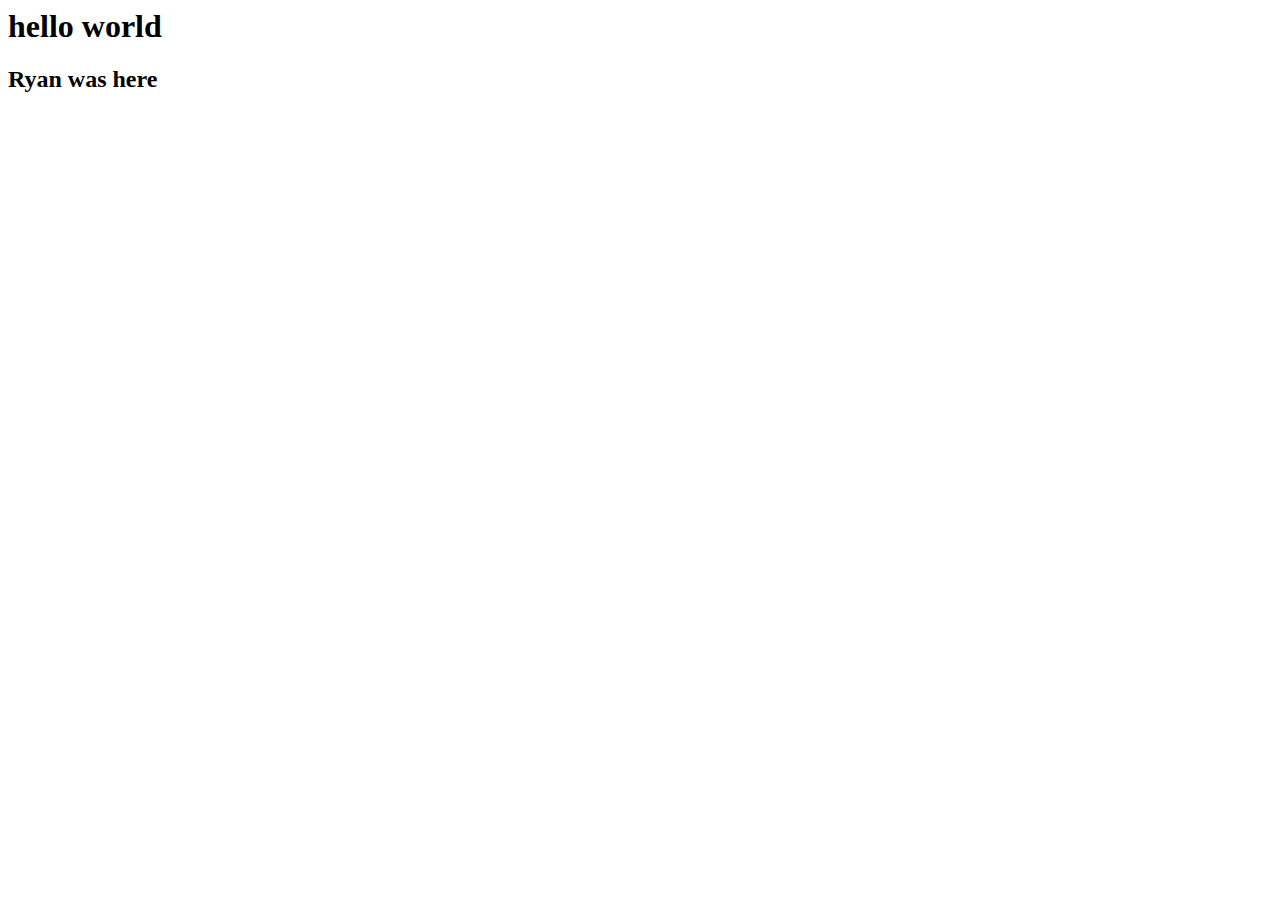
==== index.html @ cd971c1d "Update index.html" ====
<head>
  <meta property="og:title" content="test" />
  <meta property="og:description" content="testing the description" />
  <meta property="og:image" content="/preview.png" />
  <meta property="og:url" content="https://ryanyjy.github.io" />
  
  <meta property='twitter:title' content="some title"/>
  <meta image='twitter:image' content="https://ryanyjy.github.io/preview.png"/>
  <meta name="twitter:card" content="summary_large_image"/>

  <title>Ryjy Portfolio</title>
</head>


<body>
    <h1>hello world</h1>
    <h2>Ryan was here</h2>
</body>
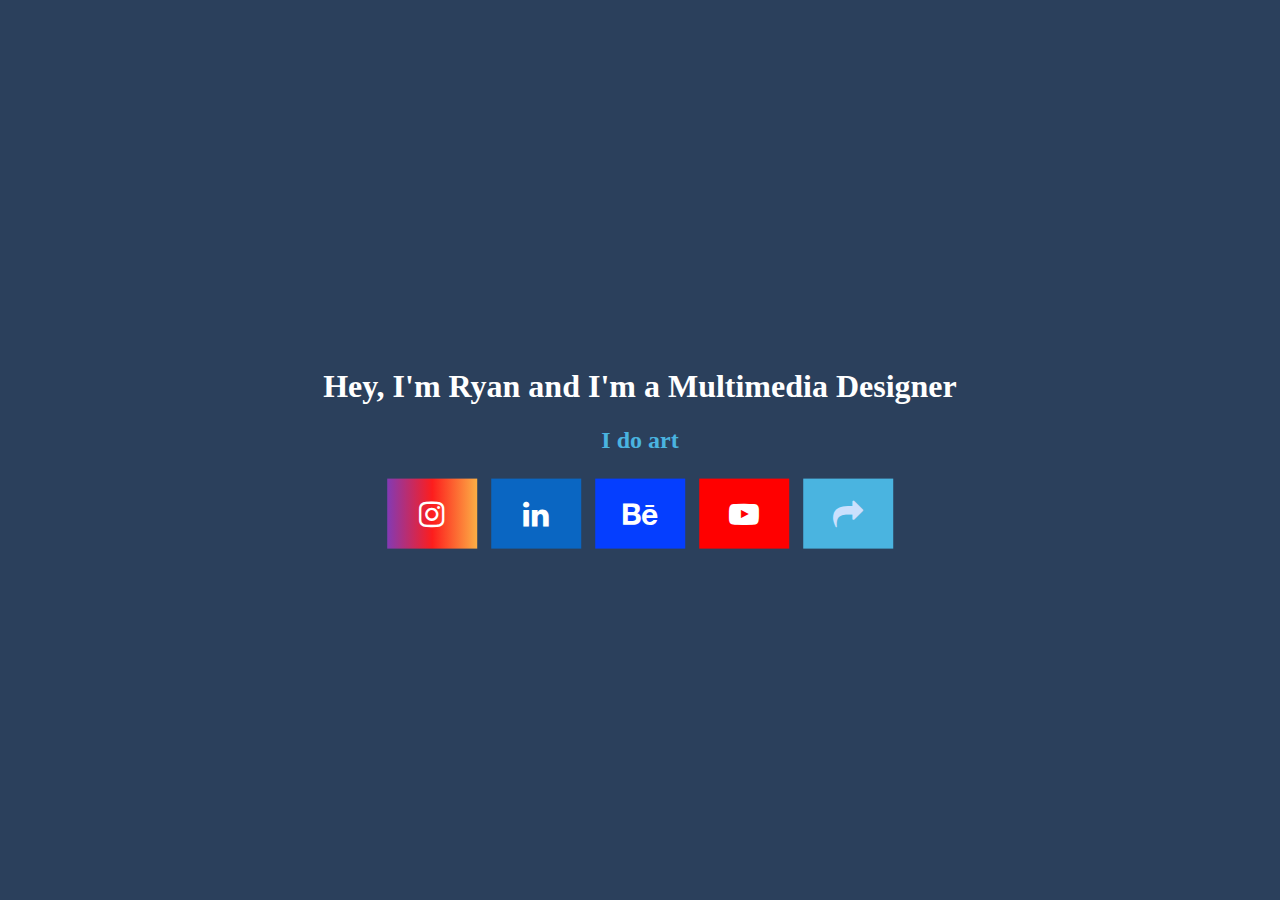
==== commit ae0725ab: "V2" ====
--- a/index.html
+++ b/index.html
@@ -1,18 +1,51 @@
+<!DOCTYPE html>
+<html>
+
 <head>
-  <meta property="og:title" content="test" />
-  <meta property="og:description" content="testing the description" />
-  <meta property="og:image" content="/preview.png" />
-  <meta property="og:url" content="https://ryanyjy.github.io" />
-  
-  <meta property='twitter:title' content="some title"/>
-  <meta image='twitter:image' content="https://ryanyjy.github.io/preview.png"/>
-  <meta name="twitter:card" content="summary_large_image"/>
+  <meta charset="utf-8">
 
-  <title>Ryjy Portfolio</title>
+  <!-- Primary Meta Tags -->
+  <title>Ryjy's Website</title>
+  <meta name="title" content="Ryjy's Website" />
+  <meta name="description" content="Ryan's artworks, animations, 3D models" />
+
+  <!-- Open Graph / Facebook -->
+  <meta property="og:type" content="website" />
+  <meta property="og:url" content="https://ryanyjy.github.io/" />
+  <meta property="og:title" content="Ryjy's Website" />
+  <meta property="og:description" content="Ryan's artworks, animations, 3D models" />
+  <meta property="og:image" content="https://ryanyjy.github.io/images/preview.png" />
+
+  <!-- Twitter -->
+  <meta property="twitter:card" content="summary_large_image" />
+  <meta property="twitter:url" content="https://ryanyjy.github.io/" />
+  <meta property="twitter:title" content="Ryjy's Website" />
+  <meta property="twitter:description" content="Ryan's artworks, animations, 3D models" />
+  <meta property="twitter:image" content="https://ryanyjy.github.io/images/preview.png" />
+
+  <!-- Icon Library -->
+  <link rel="stylesheet" href="https://cdnjs.cloudflare.com/ajax/libs/font-awesome/4.7.0/css/font-awesome.min.css">
+
+  <!-- Responsiveness -->
+  <meta content="width=device-width, initial-scale=1" name="viewport" />
+
+  <link rel="stylesheet" type="text/css" href="style.css">
 </head>
 
+<body>
+  <div class="container">
+    <div class="justify-content">
+      <h1>Hey, I'm Ryan and I'm a Multimedia Designer</h1>
+      <h2>I do art</h2>
+      <div class="media-links">
+        <a href="https://www.instagram.com/ryanyjy/" class="fa fa-instagram"></a>
+        <a href="https://www.linkedin.com/in/jia-yung-yeap-156050203/" class="fa fa-linkedin"></a>
+        <a href="https://www.behance.net/jiayungyeap" class="fa fa-behance"></a>
+        <a href="https://www.youtube.com/channel/UCWFt8i2lzMs_JhE0a6jFOUg" class="fa fa-youtube-play"></a>
+        <a href="mailto: ryanyjy26@gmail.com" class="fa fa-mail-forward"></a>
+      </div>
+    </div>
+  </div>
+</body>
 
-<body>
-    <h1>hello world</h1>
-    <h2>Ryan was here</h2>
-</body>
+</html>--- a/style.css
+++ b/style.css
@@ -0,0 +1,71 @@
+body {
+  margin: 0;
+  background-color: #2b405c;
+  font-family: Sen;
+}
+
+h1 {
+  color: #ffffff;
+}
+
+h2 {
+  color: #4ab4e0;
+}
+
+.container {
+  -webkit-transform: translate(-50%, -50%);
+  transform: translate(-50%, -50%);
+  position: absolute;
+  top: 50%;
+  left: 50%;
+}
+
+.justify-content {
+  text-align: center;
+}
+
+/* Style all font awesome icons */
+.fa {
+  padding: 20px;
+  font-size: 30px;
+  width: 50px;
+  text-align: center;
+  text-decoration: none;
+}
+
+/* Add a hover effect if you want */
+.fa:hover {
+  opacity: 0.7;
+}
+
+/* Set a specific color for each brand */
+.fa-instagram {
+  background: #833ab4;
+  background: linear-gradient(90deg, #833ab4 0%, #fd1d1d 50%, #fcaf45 100%);
+  color: #ffffff;
+}
+
+.fa-linkedin {
+  background: #0a66c2;
+  color: #ffffff;
+}
+
+.fa-behance {
+  background: #053eff;
+  color: #ffffff;
+}
+
+.fa-youtube-play {
+  background: #ff0000;
+  color: #ffffff;
+}
+
+.fa-mail-forward {
+  background: #4ab4e0;
+  color: #cbe0fd;
+}
+
+.media-links a {
+  padding: 20px;
+  margin: 5px;
+}
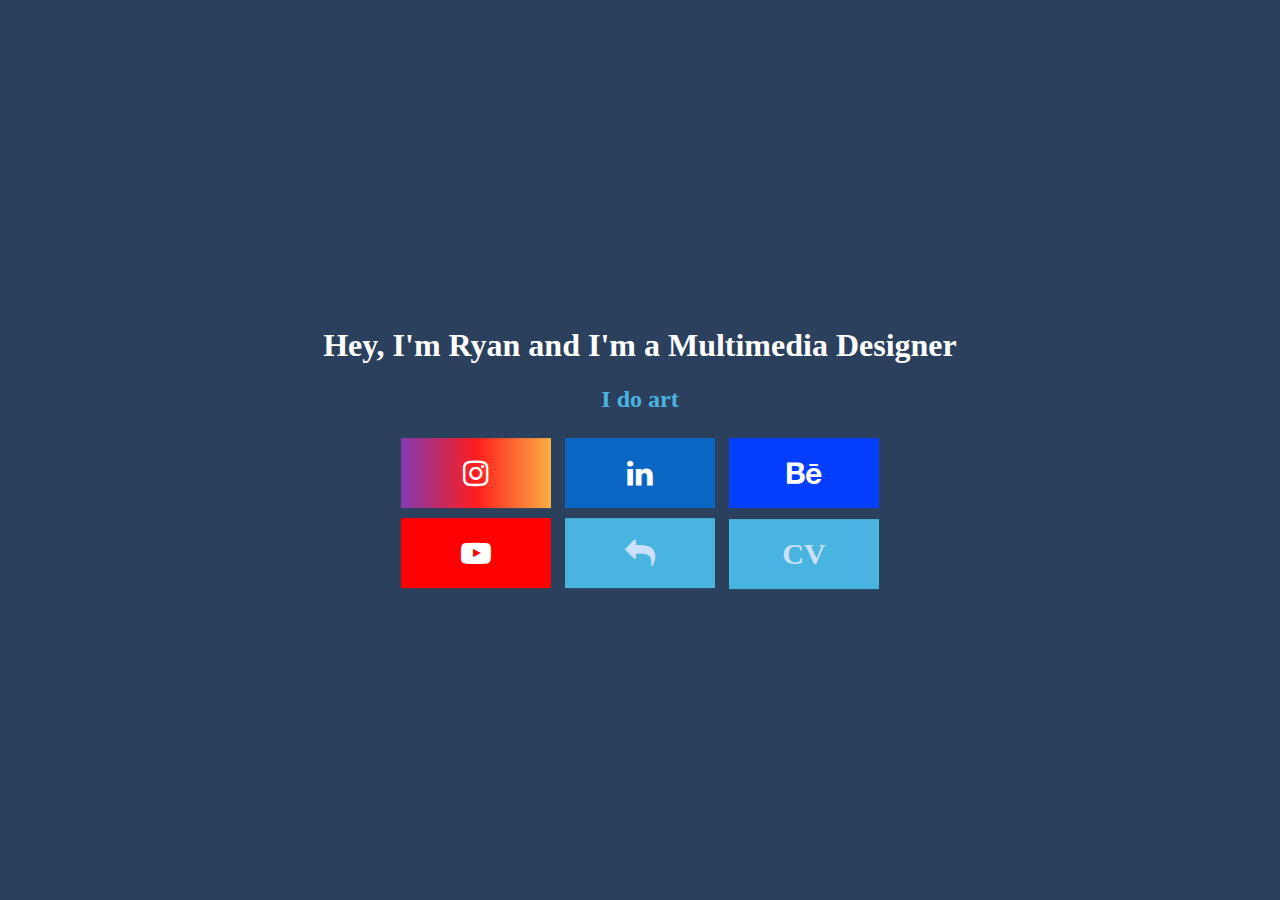
==== commit 47b85de1: "WithCV" ====
--- a/index.html
+++ b/index.html
@@ -8,6 +8,7 @@
   <title>Ryjy's Website</title>
   <meta name="title" content="Ryjy's Website" />
   <meta name="description" content="Ryan's artworks, animations, 3D models" />
+  <link rel="icon" type="image/x-icon" href="/images/preview.png">
 
   <!-- Open Graph / Facebook -->
   <meta property="og:type" content="website" />
@@ -37,12 +38,15 @@
     <div class="justify-content">
       <h1>Hey, I'm Ryan and I'm a Multimedia Designer</h1>
       <h2>I do art</h2>
+      <!-- <h2>Graphic Design | Image Editing | Video Editing | Animation | UI/UX | 3D Modelling & Sculpting | Front-end
+        Development | Audio Editing</h2> -->
       <div class="media-links">
         <a href="https://www.instagram.com/ryanyjy/" class="fa fa-instagram"></a>
         <a href="https://www.linkedin.com/in/jia-yung-yeap-156050203/" class="fa fa-linkedin"></a>
         <a href="https://www.behance.net/jiayungyeap" class="fa fa-behance"></a>
         <a href="https://www.youtube.com/channel/UCWFt8i2lzMs_JhE0a6jFOUg" class="fa fa-youtube-play"></a>
-        <a href="mailto: ryanyjy26@gmail.com" class="fa fa-mail-forward"></a>
+        <a href="mailto: ryanyjy26@gmail.com" class="fa fa-mail-reply"></a>
+        <a href="/documents/Yeap Jia Yung's CV.pdf" download class="fa link-button">CV</a>
       </div>
     </div>
   </div>
--- a/style.css
+++ b/style.css
@@ -28,7 +28,7 @@
 .fa {
   padding: 20px;
   font-size: 30px;
-  width: 50px;
+  width: 110px;
   text-align: center;
   text-decoration: none;
 }
@@ -40,32 +40,53 @@
 
 /* Set a specific color for each brand */
 .fa-instagram {
-  background: #833ab4;
+  background-color: #833ab4;
   background: linear-gradient(90deg, #833ab4 0%, #fd1d1d 50%, #fcaf45 100%);
   color: #ffffff;
 }
 
 .fa-linkedin {
-  background: #0a66c2;
+  background-color: #0a66c2;
   color: #ffffff;
 }
 
 .fa-behance {
-  background: #053eff;
+  background-color: #053eff;
   color: #ffffff;
 }
 
 .fa-youtube-play {
-  background: #ff0000;
+  background-color: #ff0000;
   color: #ffffff;
 }
 
-.fa-mail-forward {
-  background: #4ab4e0;
+.fa-mail-reply {
+  background-color: #4ab4e0;
   color: #cbe0fd;
+}
+
+.link-button {
+  background-color: #4ab4e0;
+  color: #cbe0fd;
+  font-family: Sen;
+  font-weight: bold;
 }
 
 .media-links a {
   padding: 20px;
   margin: 5px;
 }
+
+@media only screen and (max-width: 768px) {
+  .fa {
+    padding: 20px;
+    font-size: 20px;
+    width: 30px;
+    text-align: center;
+    text-decoration: none;
+  }
+
+  .media-links a {
+    margin: 3px;
+  }
+}
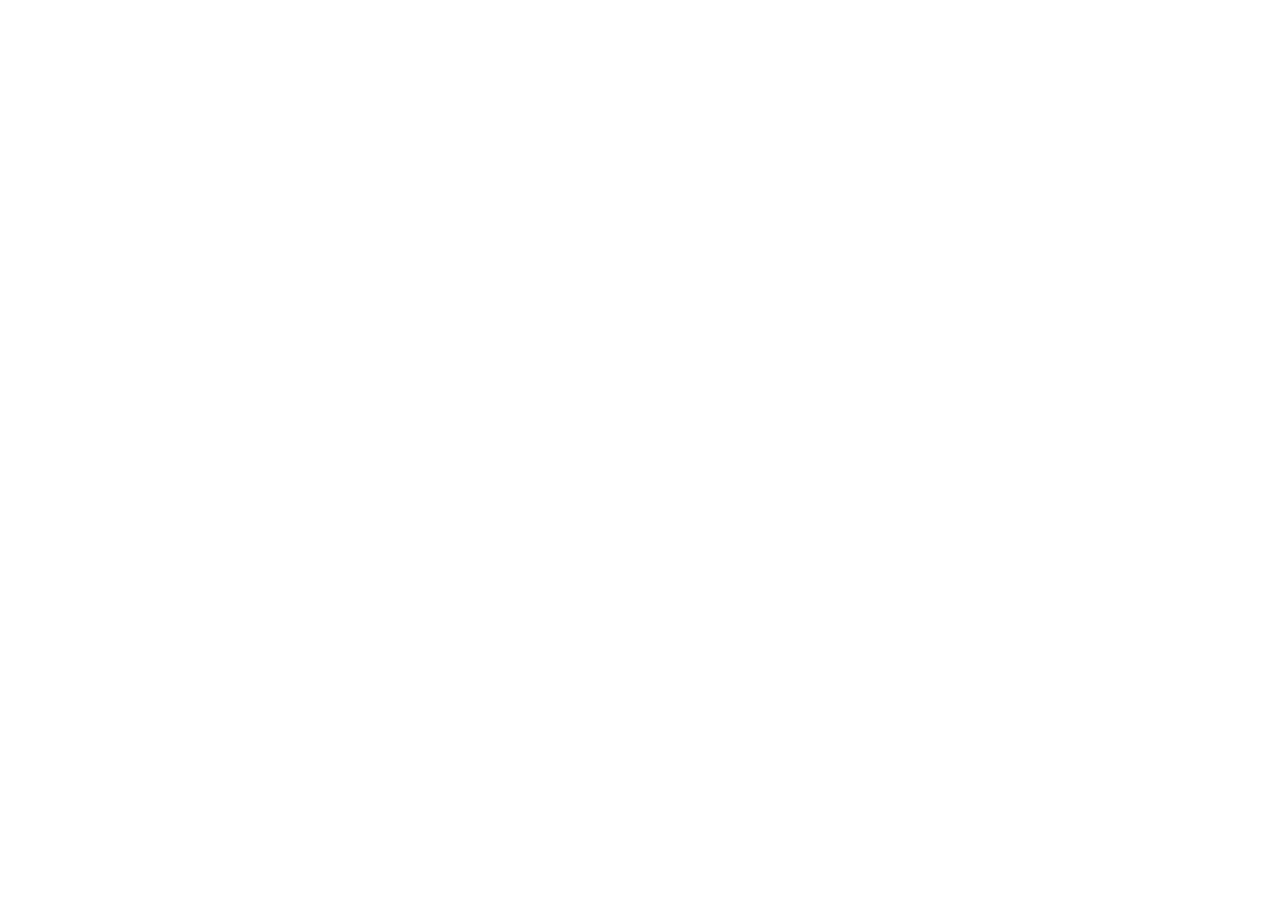
==== commit 04d908fb: "verticalFixed" ====
--- a/index.html
+++ b/index.html
@@ -3,26 +3,32 @@
 
 <head>
   <meta charset="utf-8">
+  <link rel="preconnect" href="https://fonts.googleapis.com">
+  <link rel="preconnect" href="https://fonts.gstatic.com" crossorigin>
+  <link href="https://fonts.googleapis.com/css2?family=Sen:wght@400;500;700&display=swap" rel="stylesheet">
 
   <!-- Primary Meta Tags -->
   <title>Ryjy's Website</title>
   <meta name="title" content="Ryjy's Website" />
-  <meta name="description" content="Ryan's artworks, animations, 3D models" />
+  <meta name="description" content="Graphic Design | Image Editing | Video Editing | Animation | UI/UX | 3D Modelling & Sculpting | Front-end
+  Development | Audio Editing" />
   <link rel="icon" type="image/x-icon" href="/images/preview.png">
 
   <!-- Open Graph / Facebook -->
   <meta property="og:type" content="website" />
   <meta property="og:url" content="https://ryanyjy.github.io/" />
   <meta property="og:title" content="Ryjy's Website" />
-  <meta property="og:description" content="Ryan's artworks, animations, 3D models" />
-  <meta property="og:image" content="https://ryanyjy.github.io/images/preview.png" />
+  <meta property="og:description" content="Graphic Design | Image Editing | Video Editing | Animation | UI/UX | 3D Modelling & Sculpting | Front-end
+  Development | Audio Editing" />
+  <meta property="og:image" content="https://ryanyjy.github.io/images/cube.png" />
 
   <!-- Twitter -->
   <meta property="twitter:card" content="summary_large_image" />
   <meta property="twitter:url" content="https://ryanyjy.github.io/" />
   <meta property="twitter:title" content="Ryjy's Website" />
-  <meta property="twitter:description" content="Ryan's artworks, animations, 3D models" />
-  <meta property="twitter:image" content="https://ryanyjy.github.io/images/preview.png" />
+  <meta property="twitter:description" content="Graphic Design | Image Editing | Video Editing | Animation | UI/UX | 3D Modelling & Sculpting | Front-end
+  Development | Audio Editing" />
+  <meta property="twitter:image" content="https://ryanyjy.github.io/images/cube.png" />
 
   <!-- Icon Library -->
   <link rel="stylesheet" href="https://cdnjs.cloudflare.com/ajax/libs/font-awesome/4.7.0/css/font-awesome.min.css">
@@ -30,26 +36,214 @@
   <!-- Responsiveness -->
   <meta content="width=device-width, initial-scale=1" name="viewport" />
 
-  <link rel="stylesheet" type="text/css" href="style.css">
+  <link rel="stylesheet" type="text/css" href="styles/style.css">
 </head>
 
 <body>
-  <div class="container">
-    <div class="justify-content">
-      <h1>Hey, I'm Ryan and I'm a Multimedia Designer</h1>
-      <h2>I do art</h2>
-      <!-- <h2>Graphic Design | Image Editing | Video Editing | Animation | UI/UX | 3D Modelling & Sculpting | Front-end
-        Development | Audio Editing</h2> -->
-      <div class="media-links">
-        <a href="https://www.instagram.com/ryanyjy/" class="fa fa-instagram"></a>
-        <a href="https://www.linkedin.com/in/jia-yung-yeap-156050203/" class="fa fa-linkedin"></a>
-        <a href="https://www.behance.net/jiayungyeap" class="fa fa-behance"></a>
-        <a href="https://www.youtube.com/channel/UCWFt8i2lzMs_JhE0a6jFOUg" class="fa fa-youtube-play"></a>
-        <a href="mailto: ryanyjy26@gmail.com" class="fa fa-mail-reply"></a>
-        <a href="/documents/Yeap Jia Yung's CV.pdf" download class="fa link-button">CV</a>
+  <!-- <nav>
+    <div class="navbar">
+      <ul>
+        <li><a href="#home">Home</a></li>
+        <li><a href="#news">News</a></li>
+        <li><a href="#contact">Contact</a></li>
+      </ul>
+    </div>
+  </nav> -->
+  <div class="video-container">
+    <video autoplay loop muted>
+      <source src="videos/RyCompiledSmall.mp4" type="video/mp4">
+    </video>
+  </div>
+  <div class="image-container">
+    <h1 class="image-header">Please view this website on a <span style="color: #f1933b;">bigger screen</span> to play
+      <span style="color: #f1933b;">video</span>
+    </h1>
+    <img id="imageOnly" src="images/cubePortrait.png">
+  </div>
+
+  <div id="hidden-content-shade" class="container-shade" style="display: none;"></div>
+  <div class="content">
+    <div id="hidden-content" class="container" style="display: none;">
+      <div class="justify-content">
+        <h1>Hey, I'm Ryan and I'm a Multimedia Designer</h1>
+        <h2>Graphic Design | Image Editing | Video Editing | Animation | UI/UX | 3D Modelling & Sculpting | Front-end
+          Development | Audio Editing</h2>
+        <div class="media-links">
+          <a href="https://www.instagram.com/ryanyjy/" class="fa fa-instagram big-button"></a>
+          <a href="https://www.linkedin.com/in/jia-yung-yeap-156050203/" class="fa fa-linkedin big-button"></a>
+          <a href="https://www.behance.net/jiayungyeap" class="fa fa-behance big-button"></a>
+          <a href="https://www.youtube.com/channel/UCWFt8i2lzMs_JhE0a6jFOUg" class="fa fa-youtube-play big-button"></a>
+          <a href="mailto: ryanyjy26@gmail.com" class="fa fa-mail-reply big-button"></a>
+          <a href="/documents/Yeap Jia Yung's CV.pdf" download class="fa link-button big-button">CV</a>
+        </div>
       </div>
     </div>
   </div>
+  <div class="center-button">
+    <button class="fa fa-angle-up" onclick="showContent()"></button>
+  </div>
+  </div>
+  <!-- <p style="color: black; background-color: white; margin: 0;">Lorem ipsum dolor sit amet, consectetur adipiscing elit.
+    Phasellus imperdiet imperdiet
+    mollis. Nulla feugiat
+    sapien non sapien sodales, nec bibendum ipsum ultrices. Cras eget molestie sem. Donec eget magna nec odio lacinia
+    suscipit. Nulla facilisi. Class aptent taciti sociosqu ad litora torquent per conubia nostra, per inceptos
+    himenaeos. Donec et nulla vestibulum, tristique ligula ut, condimentum ligula. Donec eleifend urna semper nisl
+    posuere, at rutrum nunc tincidunt. Cras feugiat risus vel ipsum gravida, sit amet euismod ante feugiat. Vivamus
+    velit diam, ultrices ut vestibulum ac, ullamcorper ac nunc. Nulla bibendum laoreet elit at laoreet. Suspendisse
+    posuere orci dui, sit amet faucibus nisl dapibus eu.
+
+    Donec mi justo, congue id tortor id, egestas porta neque. Vivamus dignissim, purus nec dapibus sagittis, dui nibh
+    luctus orci, id condimentum tellus leo vel libero. Suspendisse potenti. Mauris ac hendrerit velit, eget consectetur
+    ligula. Vestibulum vehicula, ante vel condimentum blandit, nulla justo rhoncus ligula, in vestibulum quam erat a
+    justo. Aenean gravida elementum erat, convallis luctus dui placerat quis. In eu sem a tortor hendrerit lacinia et id
+    elit. Proin molestie purus eget commodo imperdiet. Donec at vulputate purus, at ultricies arcu.
+
+    Etiam auctor ac tortor faucibus efficitur. Cras sollicitudin arcu sed interdum hendrerit. Suspendisse facilisis
+    euismod augue vitae dictum. Fusce euismod dignissim lorem, eget pretium purus ultricies ac. Nullam mollis ante nec
+    facilisis gravida. Aenean augue nisl, pellentesque ultricies molestie quis, efficitur id ante. Proin vel tristique
+    ligula.
+
+    Fusce ut eros lorem. Morbi sollicitudin neque vitae tellus cursus, eu dignissim lorem porta. Suspendisse dapibus
+    nisl vel lacus pulvinar vehicula. Nunc iaculis convallis feugiat. Curabitur vel felis vitae massa finibus viverra.
+    Nullam at justo nibh. Aliquam nisl nisi, dignissim a diam convallis, pellentesque tempor diam. Vestibulum ante ipsum
+    primis in faucibus orci luctus et ultrices posuere cubilia curae; Vestibulum ut magna non dolor interdum sagittis
+    nec nec mi.
+
+    Vivamus id luctus libero. Nam volutpat dui ac arcu finibus cursus. Pellentesque euismod consectetur orci, id
+    ultrices mauris. Vestibulum augue orci, maximus sit amet blandit viverra, tempus ut enim. Duis mollis viverra velit,
+    vitae laoreet diam auctor quis. Vivamus pharetra tempor risus tristique congue. In hac habitasse platea dictumst.
+    Pellentesque habitant morbi tristique senectus et netus et malesuada fames ac turpis egestas. Aliquam laoreet
+    aliquet gravida. Nunc quis euismod diam, ut consequat purus.
+
+    Aenean accumsan ullamcorper odio, auctor vulputate turpis luctus sit amet. Fusce tristique hendrerit massa eget
+    sagittis. Sed magna nulla, laoreet at fringilla eu, molestie vel neque. Sed vel luctus diam. Proin quis lacinia
+    libero. Quisque tristique nunc est, ut sodales justo malesuada vitae. Sed egestas in risus vel varius. Donec auctor
+    varius molestie.
+
+    Phasellus scelerisque scelerisque neque sed maximus. Pellentesque et sem libero. Morbi id lobortis purus. Fusce
+    pellentesque maximus ultricies. Pellentesque efficitur mi in mattis pulvinar. Ut eros urna, consectetur nec libero
+    id, imperdiet iaculis eros. Fusce in dolor sed purus sagittis condimentum et a tellus. In molestie nunc et odio
+    molestie, eu scelerisque purus consequat. Nullam bibendum mauris ut odio euismod, non laoreet nulla fermentum.
+    Maecenas a lorem id diam bibendum lobortis id nec velit. Integer lectus lacus, tempus quis aliquam eu, viverra id
+    libero. Sed enim risus, efficitur non dictum eget, convallis at nunc. Vestibulum augue arcu, luctus eu scelerisque
+    quis, iaculis nec neque. In pulvinar venenatis tristique.
+
+    Lorem ipsum dolor sit amet, consectetur adipiscing elit. Maecenas vel sem ante. Sed dui turpis, ornare eu mattis ut,
+    pretium eu mi. Donec neque ex, varius at accumsan pellentesque, consequat ut risus. Aliquam erat volutpat. Morbi in
+    ipsum ante. Nunc condimentum, elit vitae fringilla bibendum, justo mauris consectetur dolor, et facilisis massa
+    augue sit amet mauris. Donec efficitur velit a urna laoreet cursus. Nulla convallis sem vitae ex fermentum, id
+    semper odio cursus. Pellentesque eget elit at turpis luctus pharetra. Aliquam dictum nec quam varius tincidunt. Nam
+    neque mauris, gravida in ex et, congue mollis quam. Donec dictum sodales libero non posuere. Suspendisse blandit
+    mauris dui, et ullamcorper diam porttitor eu. Maecenas vehicula eu dui non fringilla. Vestibulum tellus lacus,
+    maximus fermentum nulla sed, interdum ultricies massa.
+
+    Lorem ipsum dolor sit amet, consectetur adipiscing elit. Phasellus imperdiet imperdiet mollis. Nulla feugiat
+    sapien non sapien sodales, nec bibendum ipsum ultrices. Cras eget molestie sem. Donec eget magna nec odio lacinia
+    suscipit. Nulla facilisi. Class aptent taciti sociosqu ad litora torquent per conubia nostra, per inceptos
+    himenaeos. Donec et nulla vestibulum, tristique ligula ut, condimentum ligula. Donec eleifend urna semper nisl
+    posuere, at rutrum nunc tincidunt. Cras feugiat risus vel ipsum gravida, sit amet euismod ante feugiat. Vivamus
+    velit diam, ultrices ut vestibulum ac, ullamcorper ac nunc. Nulla bibendum laoreet elit at laoreet. Suspendisse
+    posuere orci dui, sit amet faucibus nisl dapibus eu.
+
+    Donec mi justo, congue id tortor id, egestas porta neque. Vivamus dignissim, purus nec dapibus sagittis, dui nibh
+    luctus orci, id condimentum tellus leo vel libero. Suspendisse potenti. Mauris ac hendrerit velit, eget consectetur
+    ligula. Vestibulum vehicula, ante vel condimentum blandit, nulla justo rhoncus ligula, in vestibulum quam erat a
+    justo. Aenean gravida elementum erat, convallis luctus dui placerat quis. In eu sem a tortor hendrerit lacinia et id
+    elit. Proin molestie purus eget commodo imperdiet. Donec at vulputate purus, at ultricies arcu.
+
+    Etiam auctor ac tortor faucibus efficitur. Cras sollicitudin arcu sed interdum hendrerit. Suspendisse facilisis
+    euismod augue vitae dictum. Fusce euismod dignissim lorem, eget pretium purus ultricies ac. Nullam mollis ante nec
+    facilisis gravida. Aenean augue nisl, pellentesque ultricies molestie quis, efficitur id ante. Proin vel tristique
+    ligula.
+
+    Fusce ut eros lorem. Morbi sollicitudin neque vitae tellus cursus, eu dignissim lorem porta. Suspendisse dapibus
+    nisl vel lacus pulvinar vehicula. Nunc iaculis convallis feugiat. Curabitur vel felis vitae massa finibus viverra.
+    Nullam at justo nibh. Aliquam nisl nisi, dignissim a diam convallis, pellentesque tempor diam. Vestibulum ante ipsum
+    primis in faucibus orci luctus et ultrices posuere cubilia curae; Vestibulum ut magna non dolor interdum sagittis
+    nec nec mi.
+
+    Vivamus id luctus libero. Nam volutpat dui ac arcu finibus cursus. Pellentesque euismod consectetur orci, id
+    ultrices mauris. Vestibulum augue orci, maximus sit amet blandit viverra, tempus ut enim. Duis mollis viverra velit,
+    vitae laoreet diam auctor quis. Vivamus pharetra tempor risus tristique congue. In hac habitasse platea dictumst.
+    Pellentesque habitant morbi tristique senectus et netus et malesuada fames ac turpis egestas. Aliquam laoreet
+    aliquet gravida. Nunc quis euismod diam, ut consequat purus.
+
+    Aenean accumsan ullamcorper odio, auctor vulputate turpis luctus sit amet. Fusce tristique hendrerit massa eget
+    sagittis. Sed magna nulla, laoreet at fringilla eu, molestie vel neque. Sed vel luctus diam. Proin quis lacinia
+    libero. Quisque tristique nunc est, ut sodales justo malesuada vitae. Sed egestas in risus vel varius. Donec auctor
+    varius molestie.
+
+    Phasellus scelerisque scelerisque neque sed maximus. Pellentesque et sem libero. Morbi id lobortis purus. Fusce
+    pellentesque maximus ultricies. Pellentesque efficitur mi in mattis pulvinar. Ut eros urna, consectetur nec libero
+    id, imperdiet iaculis eros. Fusce in dolor sed purus sagittis condimentum et a tellus. In molestie nunc et odio
+    molestie, eu scelerisque purus consequat. Nullam bibendum mauris ut odio euismod, non laoreet nulla fermentum.
+    Maecenas a lorem id diam bibendum lobortis id nec velit. Integer lectus lacus, tempus quis aliquam eu, viverra id
+    libero. Sed enim risus, efficitur non dictum eget, convallis at nunc. Vestibulum augue arcu, luctus eu scelerisque
+    quis, iaculis nec neque. In pulvinar venenatis tristique.
+
+    Lorem ipsum dolor sit amet, consectetur adipiscing elit. Maecenas vel sem ante. Sed dui turpis, ornare eu mattis ut,
+    pretium eu mi. Donec neque ex, varius at accumsan pellentesque, consequat ut risus. Aliquam erat volutpat. Morbi in
+    ipsum ante. Nunc condimentum, elit vitae fringilla bibendum, justo mauris consectetur dolor, et facilisis massa
+    augue sit amet mauris. Donec efficitur velit a urna laoreet cursus. Nulla convallis sem vitae ex fermentum, id
+    semper odio cursus. Pellentesque eget elit at turpis luctus pharetra. Aliquam dictum nec quam varius tincidunt. Nam
+    neque mauris, gravida in ex et, congue mollis quam. Donec dictum sodales libero non posuere. Suspendisse blandit
+    mauris dui, et ullamcorper diam porttitor eu. Maecenas vehicula eu dui non fringilla. Vestibulum tellus lacus,
+    maximus fermentum nulla sed, interdum ultricies massa.Lorem ipsum dolor sit amet, consectetur adipiscing elit.
+    Phasellus imperdiet imperdiet mollis. Nulla feugiat
+    sapien non sapien sodales, nec bibendum ipsum ultrices. Cras eget molestie sem. Donec eget magna nec odio lacinia
+    suscipit. Nulla facilisi. Class aptent taciti sociosqu ad litora torquent per conubia nostra, per inceptos
+    himenaeos. Donec et nulla vestibulum, tristique ligula ut, condimentum ligula. Donec eleifend urna semper nisl
+    posuere, at rutrum nunc tincidunt. Cras feugiat risus vel ipsum gravida, sit amet euismod ante feugiat. Vivamus
+    velit diam, ultrices ut vestibulum ac, ullamcorper ac nunc. Nulla bibendum laoreet elit at laoreet. Suspendisse
+    posuere orci dui, sit amet faucibus nisl dapibus eu.
+
+    Donec mi justo, congue id tortor id, egestas porta neque. Vivamus dignissim, purus nec dapibus sagittis, dui nibh
+    luctus orci, id condimentum tellus leo vel libero. Suspendisse potenti. Mauris ac hendrerit velit, eget consectetur
+    ligula. Vestibulum vehicula, ante vel condimentum blandit, nulla justo rhoncus ligula, in vestibulum quam erat a
+    justo. Aenean gravida elementum erat, convallis luctus dui placerat quis. In eu sem a tortor hendrerit lacinia et id
+    elit. Proin molestie purus eget commodo imperdiet. Donec at vulputate purus, at ultricies arcu.
+
+    Etiam auctor ac tortor faucibus efficitur. Cras sollicitudin arcu sed interdum hendrerit. Suspendisse facilisis
+    euismod augue vitae dictum. Fusce euismod dignissim lorem, eget pretium purus ultricies ac. Nullam mollis ante nec
+    facilisis gravida. Aenean augue nisl, pellentesque ultricies molestie quis, efficitur id ante. Proin vel tristique
+    ligula.
+
+    Fusce ut eros lorem. Morbi sollicitudin neque vitae tellus cursus, eu dignissim lorem porta. Suspendisse dapibus
+    nisl vel lacus pulvinar vehicula. Nunc iaculis convallis feugiat. Curabitur vel felis vitae massa finibus viverra.
+    Nullam at justo nibh. Aliquam nisl nisi, dignissim a diam convallis, pellentesque tempor diam. Vestibulum ante ipsum
+    primis in faucibus orci luctus et ultrices posuere cubilia curae; Vestibulum ut magna non dolor interdum sagittis
+    nec nec mi.
+
+    Vivamus id luctus libero. Nam volutpat dui ac arcu finibus cursus. Pellentesque euismod consectetur orci, id
+    ultrices mauris. Vestibulum augue orci, maximus sit amet blandit viverra, tempus ut enim. Duis mollis viverra velit,
+    vitae laoreet diam auctor quis. Vivamus pharetra tempor risus tristique congue. In hac habitasse platea dictumst.
+    Pellentesque habitant morbi tristique senectus et netus et malesuada fames ac turpis egestas. Aliquam laoreet
+    aliquet gravida. Nunc quis euismod diam, ut consequat purus.
+
+    Aenean accumsan ullamcorper odio, auctor vulputate turpis luctus sit amet. Fusce tristique hendrerit massa eget
+    sagittis. Sed magna nulla, laoreet at fringilla eu, molestie vel neque. Sed vel luctus diam. Proin quis lacinia
+    libero. Quisque tristique nunc est, ut sodales justo malesuada vitae. Sed egestas in risus vel varius. Donec auctor
+    varius molestie.
+
+    Phasellus scelerisque scelerisque neque sed maximus. Pellentesque et sem libero. Morbi id lobortis purus. Fusce
+    pellentesque maximus ultricies. Pellentesque efficitur mi in mattis pulvinar. Ut eros urna, consectetur nec libero
+    id, imperdiet iaculis eros. Fusce in dolor sed purus sagittis condimentum et a tellus. In molestie nunc et odio
+    molestie, eu scelerisque purus consequat. Nullam bibendum mauris ut odio euismod, non laoreet nulla fermentum.
+    Maecenas a lorem id diam bibendum lobortis id nec velit. Integer lectus lacus, tempus quis aliquam eu, viverra id
+    libero. Sed enim risus, efficitur non dictum eget, convallis at nunc. Vestibulum augue arcu, luctus eu scelerisque
+    quis, iaculis nec neque. In pulvinar venenatis tristique.
+
+    Lorem ipsum dolor sit amet, consectetur adipiscing elit. Maecenas vel sem ante. Sed dui turpis, ornare eu mattis ut,
+    pretium eu mi. Donec neque ex, varius at accumsan pellentesque, consequat ut risus. Aliquam erat volutpat. Morbi in
+    ipsum ante. Nunc condimentum, elit vitae fringilla bibendum, justo mauris consectetur dolor, et facilisis massa
+    augue sit amet mauris. Donec efficitur velit a urna laoreet cursus. Nulla convallis sem vitae ex fermentum, id
+    semper odio cursus. Pellentesque eget elit at turpis luctus pharetra. Aliquam dictum nec quam varius tincidunt. Nam
+    neque mauris, gravida in ex et, congue mollis quam. Donec dictum sodales libero non posuere. Suspendisse blandit
+    mauris dui, et ullamcorper diam porttitor eu. Maecenas vehicula eu dui non fringilla. Vestibulum tellus lacus,
+    maximus fermentum nulla sed, interdum ultricies massa.</p> -->
+
+  <script src="scripts/script.js"></script>
 </body>
 
 </html>--- a/styles/style.css
+++ b/styles/style.css
@@ -0,0 +1,261 @@
+body {
+  margin: 0;
+  font-family: "Sen", sans-serif;
+  /* overflow-y: hidden;
+  overflow-x: hidden; */
+}
+
+h1 {
+  color: #ffffff;
+  margin-top: 0;
+}
+
+h2 {
+  color: #4ab4e0;
+}
+
+.navbar {
+  position: fixed;
+  margin: auto;
+  width: 100%;
+  background-image: linear-gradient(
+    rgba(50, 50, 50, 0.8),
+    rgba(255, 255, 255, 0)
+  );
+  z-index: 9999;
+}
+
+ul {
+  display: flex;
+  justify-content: space-evenly;
+  list-style-type: none;
+  margin: auto;
+  padding: 0;
+  overflow: hidden;
+  width: 80%;
+  top: 0;
+  left: 0;
+}
+
+li a {
+  font-size: 25px;
+  display: flex;
+  align-items: center;
+  color: white;
+  text-align: center;
+  padding: 14px 16px;
+  text-decoration: none;
+  height: 50px;
+}
+
+li a:hover:not(.active) {
+  color: blue;
+}
+
+.video-container {
+  display: block;
+  position: relative;
+  width: 100%;
+  height: 100vh;
+  overflow: hidden;
+}
+
+.video-container video {
+  position: absolute;
+  top: 0;
+  left: 0;
+  width: 100%;
+  height: 100%;
+  object-fit: cover;
+  filter: brightness(88%);
+}
+
+.image-container {
+  display: flex;
+  justify-content: center;
+  filter: brightness(88%);
+}
+
+#imageOnly {
+  display: none;
+  width: 100%;
+  height: 100vh;
+  object-fit: cover;
+}
+
+.image-header {
+  display: none;
+  position: absolute;
+  text-align: center;
+  padding: 20px;
+  margin: 0;
+  font-size: 22px;
+  color: #4ab4e0;
+}
+
+.container {
+  -webkit-transform: translate(-50%, -50%);
+  transform: translate(-50%, -50%);
+  position: absolute;
+  top: 50%;
+  left: 50%;
+}
+
+.container-shade {
+  -webkit-transform: translate(-50%, -50%);
+  transform: translate(-50%, -50%);
+  position: absolute;
+  top: 50%;
+  left: 50%;
+  width: 100%;
+  height: 65%;
+
+  background-color: black;
+  opacity: 75%;
+  padding: 10px 0;
+  z-index: 0;
+}
+
+.justify-content {
+  text-align: center;
+  z-index: 1;
+}
+
+/* Style all font awesome icons */
+.big-button {
+  padding: 20px;
+  font-size: 30px;
+  width: 110px;
+  text-align: center;
+  text-decoration: none;
+}
+
+/* Add a hover effect if you want */
+.fa:hover {
+  opacity: 0.7;
+}
+
+/* Set a specific color for each brand */
+.fa-instagram {
+  background-color: #833ab4;
+  background: linear-gradient(90deg, #833ab4 0%, #fd1d1d 50%, #fcaf45 100%);
+  color: #ffffff;
+}
+
+.fa-linkedin {
+  background-color: #0a66c2;
+  color: #ffffff;
+}
+
+.fa-behance {
+  background-color: #053eff;
+  color: #ffffff;
+}
+
+.fa-youtube-play {
+  background-color: #ff0000;
+  color: #ffffff;
+}
+
+.fa-mail-reply {
+  background-color: #4ab4e0;
+  color: #ffffff;
+}
+
+.center-button {
+  -webkit-transform: translate(-50%, -50%);
+  transform: translate(-50%, -50%);
+  position: absolute;
+  top: 95%;
+  left: 50%;
+}
+
+.fa-angle-up {
+  background-color: transparent;
+  border: none;
+  color: white;
+  cursor: pointer;
+  font-size: 50px;
+  padding: 0;
+}
+
+.link-button {
+  background-color: #4ab4e0;
+  color: #ffffff;
+  font-family: Sen;
+  font-weight: bold;
+}
+
+.media-links a {
+  padding: 20px;
+  margin: 5px;
+}
+
+@media only screen and (min-width: 768px) {
+  .container {
+    width: 500px;
+  }
+
+  .big-button {
+    padding: 20px;
+    font-size: 30px;
+    width: 150px;
+    text-align: center;
+    text-decoration: none;
+  }
+
+  .media-links a {
+    margin: 5px;
+  }
+
+  h1 {
+    font-size: 35px;
+  }
+
+  h2 {
+    font-size: 20px;
+  }
+}
+
+/* mobile view */
+@media only screen and (max-width: 767px) {
+  .container {
+    width: 300px;
+  }
+
+  .big-button {
+    padding: 20px;
+    font-size: 20px;
+    width: 80px;
+    text-align: center;
+    text-decoration: none;
+  }
+
+  .media-links a {
+    margin: 3px;
+  }
+
+  h1 {
+    font-size: 22px;
+  }
+
+  h2 {
+    font-size: 17px;
+  }
+
+  .video-container {
+    display: none;
+  }
+
+  /* .img-container {
+    display: block;
+  } */
+
+  #imageOnly {
+    display: block;
+  }
+
+  .image-header {
+    display: block;
+  }
+}
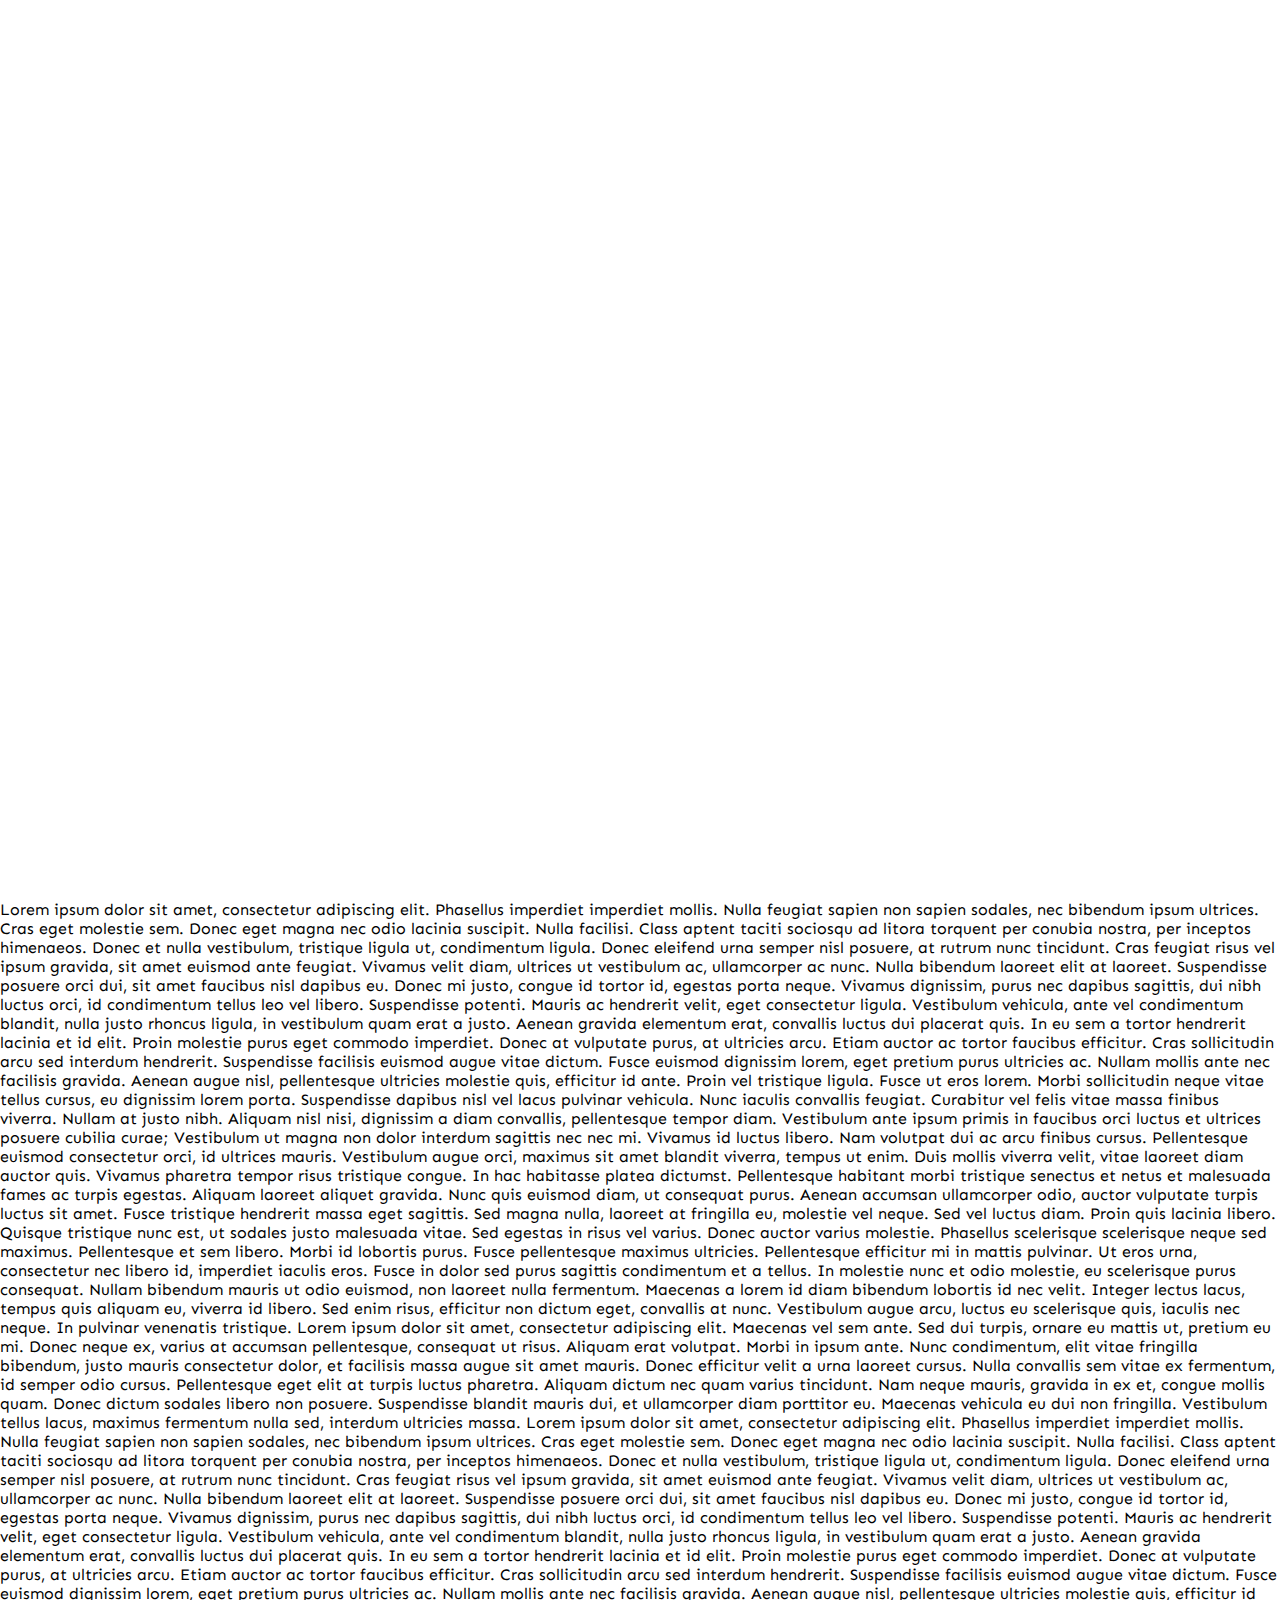
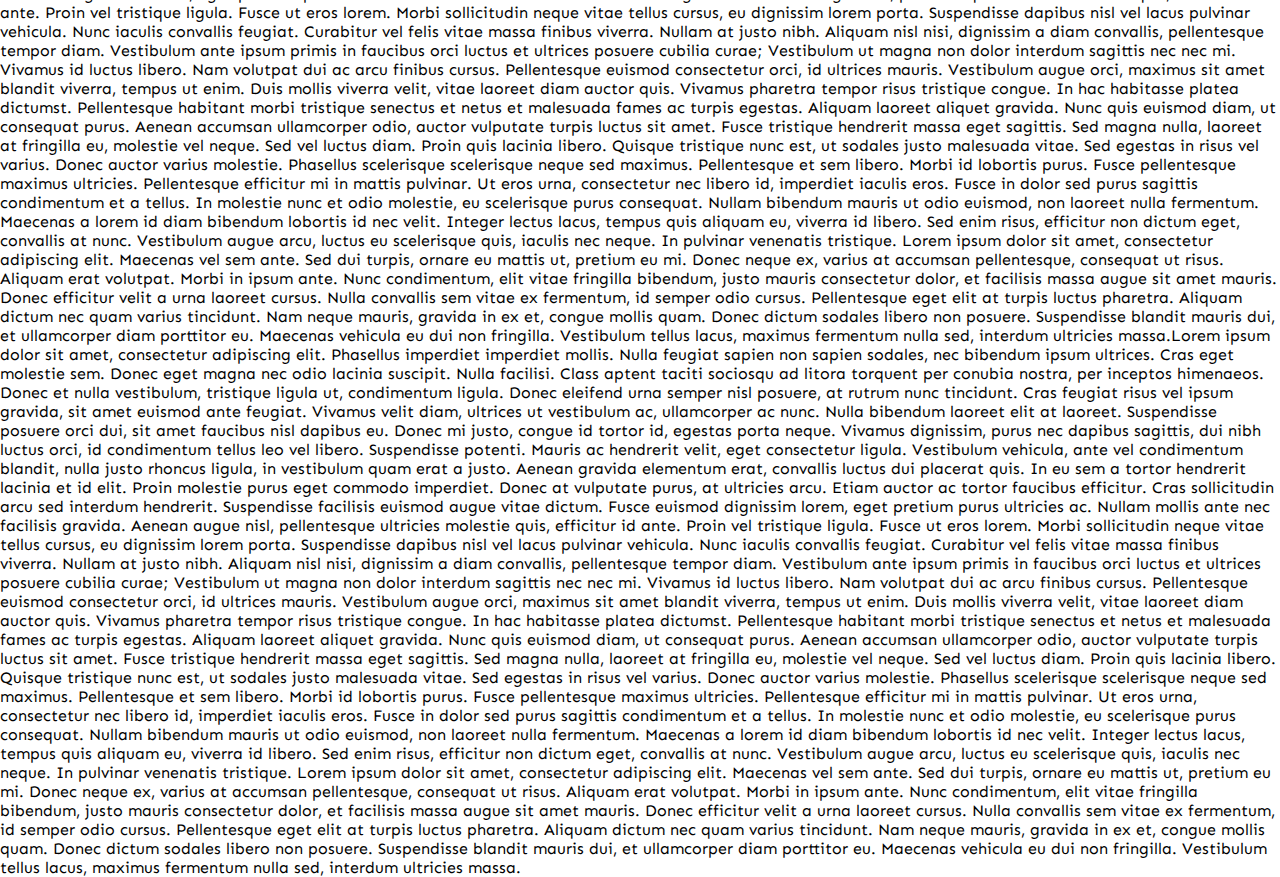
==== commit c0e08428: "withparagraph" ====
--- a/index.html
+++ b/index.html
@@ -83,7 +83,7 @@
     <button class="fa fa-angle-up" onclick="showContent()"></button>
   </div>
   </div>
-  <!-- <p style="color: black; background-color: white; margin: 0;">Lorem ipsum dolor sit amet, consectetur adipiscing elit.
+  <p style="color: black; background-color: white; margin: 0;">Lorem ipsum dolor sit amet, consectetur adipiscing elit.
     Phasellus imperdiet imperdiet
     mollis. Nulla feugiat
     sapien non sapien sodales, nec bibendum ipsum ultrices. Cras eget molestie sem. Donec eget magna nec odio lacinia
@@ -241,7 +241,7 @@
     semper odio cursus. Pellentesque eget elit at turpis luctus pharetra. Aliquam dictum nec quam varius tincidunt. Nam
     neque mauris, gravida in ex et, congue mollis quam. Donec dictum sodales libero non posuere. Suspendisse blandit
     mauris dui, et ullamcorper diam porttitor eu. Maecenas vehicula eu dui non fringilla. Vestibulum tellus lacus,
-    maximus fermentum nulla sed, interdum ultricies massa.</p> -->
+    maximus fermentum nulla sed, interdum ultricies massa.</p>
 
   <script src="scripts/script.js"></script>
 </body>
--- a/styles/style.css
+++ b/styles/style.css
@@ -259,3 +259,37 @@
     display: block;
   }
 }
+
+@media only screen and (orientation: landscape) and (max-width: 1023px) {
+  .container {
+    width: 350px;
+  }
+
+  .big-button {
+    padding: 20px;
+    font-size: 15px;
+    width: 45px;
+    text-align: center;
+    text-decoration: none;
+  }
+  
+  h1 {
+    font-size: 15px;
+  }
+
+  h2 {
+    font-size: 10px;
+  }
+
+  .video-container {
+    display: block;
+  }
+
+  #imageOnly {
+    display: none;
+  }
+
+  .image-header {
+    display: none;
+  }
+}
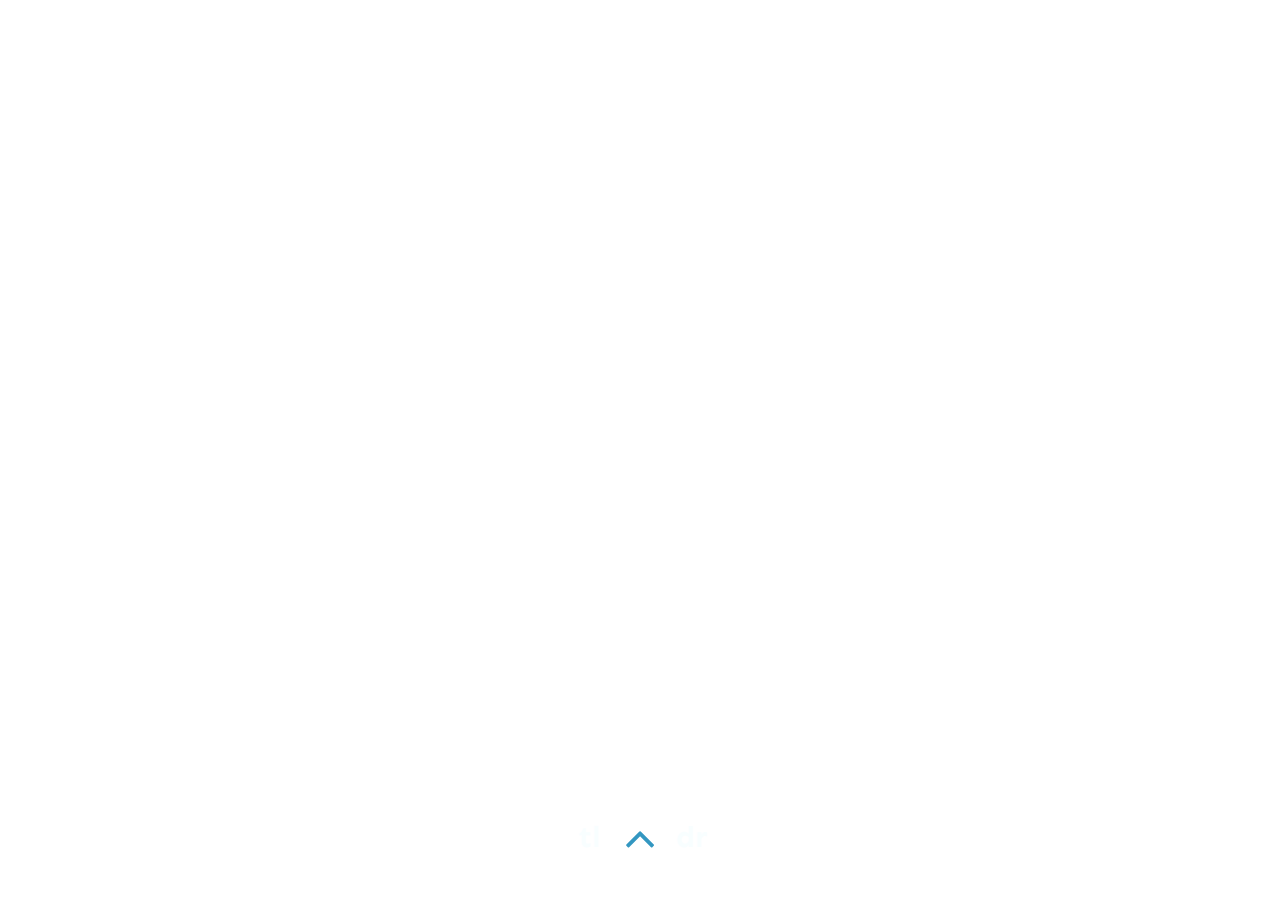
==== commit f77eb95e: "refinedParticles" ====
--- a/index.html
+++ b/index.html
@@ -49,41 +49,56 @@
       </ul>
     </div>
   </nav> -->
-  <div class="video-container">
-    <video autoplay loop muted>
-      <source src="videos/RyCompiledSmall.mp4" type="video/mp4">
-    </video>
-  </div>
-  <div class="image-container">
-    <h1 class="image-header">Please view this website on a <span style="color: #f1933b;">bigger screen</span> to play
-      <span style="color: #f1933b;">video</span>
-    </h1>
-    <img id="imageOnly" src="images/cubePortrait.png">
-  </div>
-
-  <div id="hidden-content-shade" class="container-shade" style="display: none;"></div>
-  <div class="content">
-    <div id="hidden-content" class="container" style="display: none;">
-      <div class="justify-content">
-        <h1>Hey, I'm Ryan and I'm a Multimedia Designer</h1>
-        <h2>Graphic Design | Image Editing | Video Editing | Animation | UI/UX | 3D Modelling & Sculpting | Front-end
-          Development | Audio Editing</h2>
-        <div class="media-links">
-          <a href="https://www.instagram.com/ryanyjy/" class="fa fa-instagram big-button"></a>
-          <a href="https://www.linkedin.com/in/jia-yung-yeap-156050203/" class="fa fa-linkedin big-button"></a>
-          <a href="https://www.behance.net/jiayungyeap" class="fa fa-behance big-button"></a>
-          <a href="https://www.youtube.com/channel/UCWFt8i2lzMs_JhE0a6jFOUg" class="fa fa-youtube-play big-button"></a>
-          <a href="mailto: ryanyjy26@gmail.com" class="fa fa-mail-reply big-button"></a>
-          <a href="/documents/Yeap Jia Yung's CV.pdf" download class="fa link-button big-button">CV</a>
+
+
+  <div class="entire-container">
+
+    <div class="first-content">
+      <div class="video-container">
+        <video autoplay loop muted>
+          <source src="videos/RyCompiledSmall.mp4" type="video/mp4">
+        </video>
+      </div>
+      <div id="particles-js">
+        <div class="image-container">
+          <h1 class="image-header">Please view this website on a <span style="color: #f1933b;">bigger screen</span> to
+            play
+            <span style="color: #f1933b;">video</span>
+          </h1>
+        </div>
+      </div>
+
+    </div>
+
+    <div class="additional-content">
+      <div id="hidden-content-shade" class="container-shade" style="display: none;"></div>
+      <div class="content">
+        <div id="hidden-content" class="container" style="display: none;">
+          <div class="justify-content">
+            <h1>Hey, I'm Ryan and I'm a Multimedia Designer</h1>
+            <h2>Graphic Design | Image Editing | Video Editing | Animation | UI/UX | 3D Modelling & Sculpting |
+              Front-end
+              Development | Audio Editing</h2>
+            <div class="media-links">
+              <a href="https://www.instagram.com/ryanyjy/" class="fa fa-instagram big-button"></a>
+              <a href="https://www.linkedin.com/in/jia-yung-yeap-156050203/" class="fa fa-linkedin big-button"></a>
+              <a href="https://www.behance.net/jiayungyeap" class="fa fa-behance big-button"></a>
+              <a href="https://www.youtube.com/channel/UCWFt8i2lzMs_JhE0a6jFOUg"
+                class="fa fa-youtube-play big-button"></a>
+              <a href="mailto: ryanyjy26@gmail.com" class="fa fa-mail-reply big-button"></a>
+              <a href="/documents/Yeap Jia Yung's CV.pdf" download class="fa link-button big-button">CV</a>
+            </div>
+          </div>
         </div>
       </div>
     </div>
   </div>
   <div class="center-button">
-    <button class="fa fa-angle-up" onclick="showContent()"></button>
+    <p>tl</p><button class="fa fa-angle-up" onclick="showContent()"></button>
+    <p>dr</p>
   </div>
-  </div>
-  <p style="color: black; background-color: white; margin: 0;">Lorem ipsum dolor sit amet, consectetur adipiscing elit.
+
+  <!-- <p style="color: black; background-color: white; margin: 0;">Lorem ipsum dolor sit amet, consectetur adipiscing elit.
     Phasellus imperdiet imperdiet
     mollis. Nulla feugiat
     sapien non sapien sodales, nec bibendum ipsum ultrices. Cras eget molestie sem. Donec eget magna nec odio lacinia
@@ -241,9 +256,13 @@
     semper odio cursus. Pellentesque eget elit at turpis luctus pharetra. Aliquam dictum nec quam varius tincidunt. Nam
     neque mauris, gravida in ex et, congue mollis quam. Donec dictum sodales libero non posuere. Suspendisse blandit
     mauris dui, et ullamcorper diam porttitor eu. Maecenas vehicula eu dui non fringilla. Vestibulum tellus lacus,
-    maximus fermentum nulla sed, interdum ultricies massa.</p>
+    maximus fermentum nulla sed, interdum ultricies massa.</p> -->
 
   <script src="scripts/script.js"></script>
+
+  <!-- particles.js -->
+  <script src="scripts/particles.js"></script>
+  <script src="scripts/app.js"></script>
 </body>
 
 </html>--- a/styles/style.css
+++ b/styles/style.css
@@ -1,17 +1,64 @@
+/* Theme
+#2b405c
+#3397c1
+#f8feff 
+*/
+
+/* dark blue
+bright blue
+slight blue white */
+
+html,
 body {
+  height: 100%;
   margin: 0;
+  padding: 0;
   font-family: "Sen", sans-serif;
-  /* overflow-y: hidden;
-  overflow-x: hidden; */
-}
+}
+
+#particles-js {
+  background-image: url("/images/cubePortrait.png");
+  width: 100%;
+  height: 100svh;
+  display: none;
+
+  background-repeat: no-repeat;
+  background-size: cover;
+  background-position: center;
+}
+
+/* these are to make sure the video/image will be fitted on mobile and will not be affected by link address tab */
+.entire-container {
+  height: 100%;
+  overflow: hidden;
+  display: flex;
+  flex-direction: column;
+}
+/* Hide overflow to prevent body scrolling */
+
+.first-content {
+  flex: 0 0 auto;
+  overflow: hidden;
+}
+/* Allow the first content to grow if needed, but don't shrink it */
+/* Hide any potential overflow in the first content */
+
+.additional-content {
+  flex: 1;
+  overflow: auto;
+}
+/* Allow the additional content to take up remaining space */
+/* Enable scrolling for the additional content */
+
+
 
 h1 {
-  color: #ffffff;
+  color: #f8feff;
   margin-top: 0;
 }
 
 h2 {
-  color: #4ab4e0;
+  color: #3397c1;
 }
 
 .navbar {
@@ -19,7 +66,7 @@
   margin: auto;
   width: 100%;
   background-image: linear-gradient(
-    rgba(50, 50, 50, 0.8),
+    rgba(50, 50, 50, 0.5),
     rgba(255, 255, 255, 0)
   );
   z-index: 9999;
@@ -39,9 +86,10 @@
 
 li a {
   font-size: 25px;
+  font-weight: bold;
   display: flex;
   align-items: center;
-  color: white;
+  color: #f8feff;
   text-align: center;
   padding: 14px 16px;
   text-decoration: none;
@@ -49,7 +97,7 @@
 }
 
 li a:hover:not(.active) {
-  color: blue;
+  color: #3397c1;
 }
 
 .video-container {
@@ -58,6 +106,7 @@
   width: 100%;
   height: 100vh;
   overflow: hidden;
+  box-sizing: border-box;
 }
 
 .video-container video {
@@ -65,7 +114,7 @@
   top: 0;
   left: 0;
   width: 100%;
-  height: 100%;
+  height: 100svh;
   object-fit: cover;
   filter: brightness(88%);
 }
@@ -74,13 +123,6 @@
   display: flex;
   justify-content: center;
   filter: brightness(88%);
-}
-
-#imageOnly {
-  display: none;
-  width: 100%;
-  height: 100vh;
-  object-fit: cover;
 }
 
 .image-header {
@@ -91,6 +133,7 @@
   margin: 0;
   font-size: 22px;
   color: #4ab4e0;
+  opacity: 88%;
 }
 
 .container {
@@ -158,32 +201,46 @@
 }
 
 .fa-mail-reply {
-  background-color: #4ab4e0;
-  color: #ffffff;
+  background-color: #3397c1;
+  color: #ffffff;
+}
+
+.link-button {
+  background-color: #3397c1;
+  color: #ffffff;
+  font-family: Sen;
+  font-weight: bold;
 }
 
 .center-button {
   -webkit-transform: translate(-50%, -50%);
   transform: translate(-50%, -50%);
   position: absolute;
-  top: 95%;
+  display: flex;
+  justify-content: center;
+  align-items: center;
+  color: #f8feff;
+  top: 93%;
   left: 50%;
 }
 
+.center-button p {
+  font-size: 30px;
+  font-weight: bold;
+  padding: 7px;
+  margin: 0;
+  display: flex;
+  justify-content: center;
+  width: 45px;
+}
+
 .fa-angle-up {
+  display: flex;
   background-color: transparent;
   border: none;
-  color: white;
+  color: #3397c1;
   cursor: pointer;
   font-size: 50px;
-  padding: 0;
-}
-
-.link-button {
-  background-color: #4ab4e0;
-  color: #ffffff;
-  font-family: Sen;
-  font-weight: bold;
 }
 
 .media-links a {
@@ -247,11 +304,7 @@
     display: none;
   }
 
-  /* .img-container {
-    display: block;
-  } */
-
-  #imageOnly {
+  #particles-js {
     display: block;
   }
 
@@ -272,7 +325,7 @@
     text-align: center;
     text-decoration: none;
   }
-  
+
   h1 {
     font-size: 15px;
   }
@@ -285,7 +338,7 @@
     display: block;
   }
 
-  #imageOnly {
+  #particles-js {
     display: none;
   }
 
